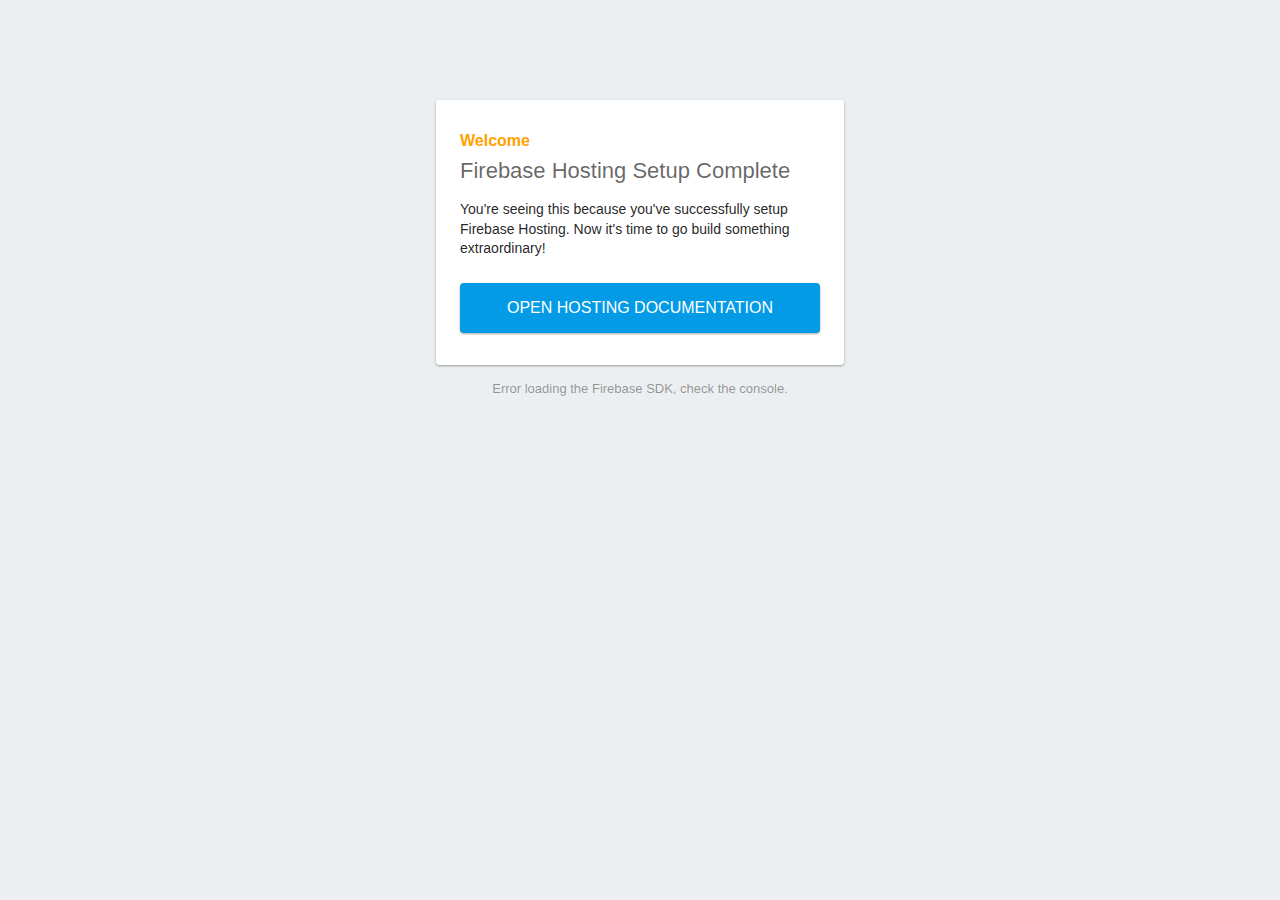
==== public/index.html @ 4ba91c22 "First commit" ====
<!DOCTYPE html>
<html>
  <head>
    <meta charset="utf-8">
    <meta name="viewport" content="width=device-width, initial-scale=1">
    <title>Welcome to Firebase Hosting</title>

    <!-- update the version number as needed -->
    <script defer src="/__/firebase/9.19.1/firebase-app-compat.js"></script>
    <!-- include only the Firebase features as you need -->
    <script defer src="/__/firebase/9.19.1/firebase-auth-compat.js"></script>
    <script defer src="/__/firebase/9.19.1/firebase-database-compat.js"></script>
    <script defer src="/__/firebase/9.19.1/firebase-firestore-compat.js"></script>
    <script defer src="/__/firebase/9.19.1/firebase-functions-compat.js"></script>
    <script defer src="/__/firebase/9.19.1/firebase-messaging-compat.js"></script>
    <script defer src="/__/firebase/9.19.1/firebase-storage-compat.js"></script>
    <script defer src="/__/firebase/9.19.1/firebase-analytics-compat.js"></script>
    <script defer src="/__/firebase/9.19.1/firebase-remote-config-compat.js"></script>
    <script defer src="/__/firebase/9.19.1/firebase-performance-compat.js"></script>
    <!-- 
      initialize the SDK after all desired features are loaded, set useEmulator to false
      to avoid connecting the SDK to running emulators.
    -->
    <script defer src="/__/firebase/init.js?useEmulator=true"></script>

    <style media="screen">
      body { background: #ECEFF1; color: rgba(0,0,0,0.87); font-family: Roboto, Helvetica, Arial, sans-serif; margin: 0; padding: 0; }
      #message { background: white; max-width: 360px; margin: 100px auto 16px; padding: 32px 24px; border-radius: 3px; }
      #message h2 { color: #ffa100; font-weight: bold; font-size: 16px; margin: 0 0 8px; }
      #message h1 { font-size: 22px; font-weight: 300; color: rgba(0,0,0,0.6); margin: 0 0 16px;}
      #message p { line-height: 140%; margin: 16px 0 24px; font-size: 14px; }
      #message a { display: block; text-align: center; background: #039be5; text-transform: uppercase; text-decoration: none; color: white; padding: 16px; border-radius: 4px; }
      #message, #message a { box-shadow: 0 1px 3px rgba(0,0,0,0.12), 0 1px 2px rgba(0,0,0,0.24); }
      #load { color: rgba(0,0,0,0.4); text-align: center; font-size: 13px; }
      @media (max-width: 600px) {
        body, #message { margin-top: 0; background: white; box-shadow: none; }
        body { border-top: 16px solid #ffa100; }
      }
    </style>
  </head>
  <body>
    <div id="message">
      <h2>Welcome</h2>
      <h1>Firebase Hosting Setup Complete</h1>
      <p>You're seeing this because you've successfully setup Firebase Hosting. Now it's time to go build something extraordinary!</p>
      <a target="_blank" href="https://firebase.google.com/docs/hosting/">Open Hosting Documentation</a>
    </div>
    <p id="load">Firebase SDK Loading&hellip;</p>

    <script>
      document.addEventListener('DOMContentLoaded', function() {
        const loadEl = document.querySelector('#load');
        // // 🔥🔥🔥🔥🔥🔥🔥🔥🔥🔥🔥🔥🔥🔥🔥🔥🔥🔥🔥🔥🔥🔥🔥🔥🔥🔥🔥🔥🔥🔥🔥
        // // The Firebase SDK is initialized and available here!
        //
        // firebase.auth().onAuthStateChanged(user => { });
        // firebase.database().ref('/path/to/ref').on('value', snapshot => { });
        // firebase.firestore().doc('/foo/bar').get().then(() => { });
        // firebase.functions().httpsCallable('yourFunction')().then(() => { });
        // firebase.messaging().requestPermission().then(() => { });
        // firebase.storage().ref('/path/to/ref').getDownloadURL().then(() => { });
        // firebase.analytics(); // call to activate
        // firebase.analytics().logEvent('tutorial_completed');
        // firebase.performance(); // call to activate
        //
        // // 🔥🔥🔥🔥🔥🔥🔥🔥🔥🔥🔥🔥🔥🔥🔥🔥🔥🔥🔥🔥🔥🔥🔥🔥🔥🔥🔥🔥🔥🔥🔥

        try {
          let app = firebase.app();
          let features = [
            'auth', 
            'database', 
            'firestore',
            'functions',
            'messaging', 
            'storage', 
            'analytics', 
            'remoteConfig',
            'performance',
          ].filter(feature => typeof app[feature] === 'function');
          loadEl.textContent = `Firebase SDK loaded with ${features.join(', ')}`;
        } catch (e) {
          console.error(e);
          loadEl.textContent = 'Error loading the Firebase SDK, check the console.';
        }
      });
    </script>
  </body>
</html>
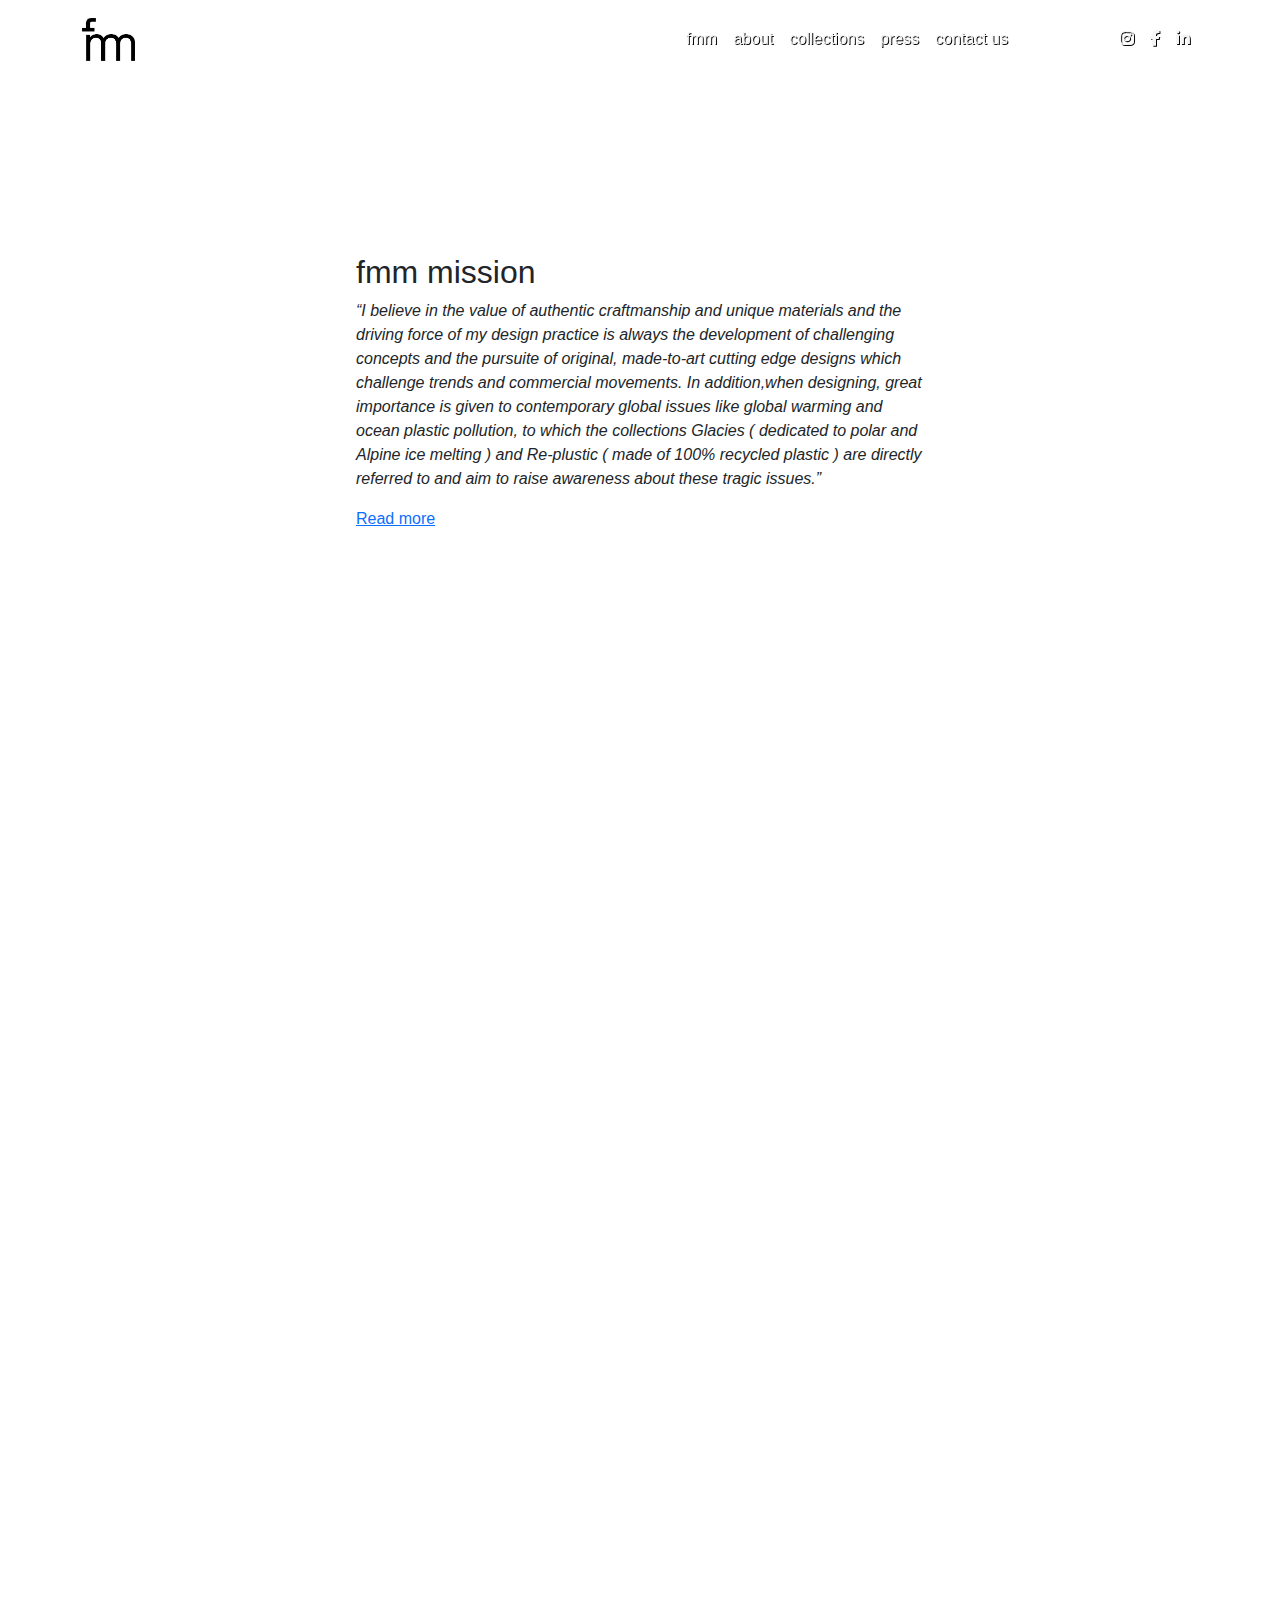
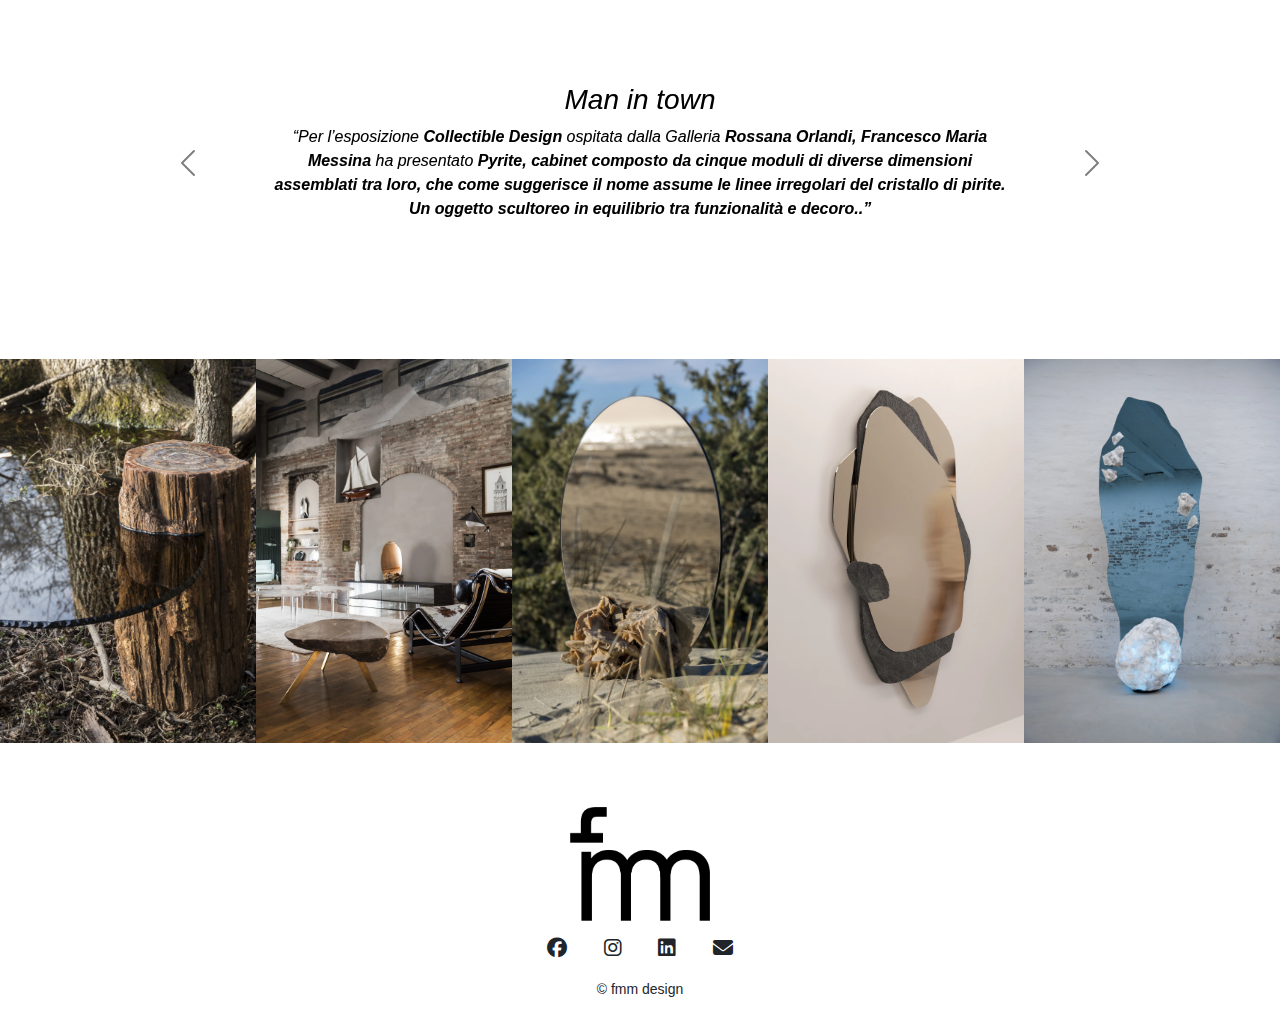
==== commit 2c1913eb: "Add firebase stuff" ====
--- a/public/index.html
+++ b/public/index.html
@@ -1,89 +1,85 @@
 <!DOCTYPE html>
-<html>
-  <head>
-    <meta charset="utf-8">
-    <meta name="viewport" content="width=device-width, initial-scale=1">
-    <title>Welcome to Firebase Hosting</title>
+<html lang="en">
 
-    <!-- update the version number as needed -->
-    <script defer src="/__/firebase/9.19.1/firebase-app-compat.js"></script>
-    <!-- include only the Firebase features as you need -->
-    <script defer src="/__/firebase/9.19.1/firebase-auth-compat.js"></script>
-    <script defer src="/__/firebase/9.19.1/firebase-database-compat.js"></script>
-    <script defer src="/__/firebase/9.19.1/firebase-firestore-compat.js"></script>
-    <script defer src="/__/firebase/9.19.1/firebase-functions-compat.js"></script>
-    <script defer src="/__/firebase/9.19.1/firebase-messaging-compat.js"></script>
-    <script defer src="/__/firebase/9.19.1/firebase-storage-compat.js"></script>
-    <script defer src="/__/firebase/9.19.1/firebase-analytics-compat.js"></script>
-    <script defer src="/__/firebase/9.19.1/firebase-remote-config-compat.js"></script>
-    <script defer src="/__/firebase/9.19.1/firebase-performance-compat.js"></script>
-    <!-- 
-      initialize the SDK after all desired features are loaded, set useEmulator to false
-      to avoid connecting the SDK to running emulators.
-    -->
-    <script defer src="/__/firebase/init.js?useEmulator=true"></script>
+<head>
+    <script src="js/meta.js"></script>
+    <title>fmm design</title>
+    <link href="css/homepage.css" rel="stylesheet" />
+    <link href="css/collections.css" rel="stylesheet" />
+    <style>
+        .card-group * {
+            border: none;
+            border-radius: 0px;
+            padding: 0;
+        }
+    </style>
+</head>
 
-    <style media="screen">
-      body { background: #ECEFF1; color: rgba(0,0,0,0.87); font-family: Roboto, Helvetica, Arial, sans-serif; margin: 0; padding: 0; }
-      #message { background: white; max-width: 360px; margin: 100px auto 16px; padding: 32px 24px; border-radius: 3px; }
-      #message h2 { color: #ffa100; font-weight: bold; font-size: 16px; margin: 0 0 8px; }
-      #message h1 { font-size: 22px; font-weight: 300; color: rgba(0,0,0,0.6); margin: 0 0 16px;}
-      #message p { line-height: 140%; margin: 16px 0 24px; font-size: 14px; }
-      #message a { display: block; text-align: center; background: #039be5; text-transform: uppercase; text-decoration: none; color: white; padding: 16px; border-radius: 4px; }
-      #message, #message a { box-shadow: 0 1px 3px rgba(0,0,0,0.12), 0 1px 2px rgba(0,0,0,0.24); }
-      #load { color: rgba(0,0,0,0.4); text-align: center; font-size: 13px; }
-      @media (max-width: 600px) {
-        body, #message { margin-top: 0; background: white; box-shadow: none; }
-        body { border-top: 16px solid #ffa100; }
-      }
-    </style>
-  </head>
-  <body>
-    <div id="message">
-      <h2>Welcome</h2>
-      <h1>Firebase Hosting Setup Complete</h1>
-      <p>You're seeing this because you've successfully setup Firebase Hosting. Now it's time to go build something extraordinary!</p>
-      <a target="_blank" href="https://firebase.google.com/docs/hosting/">Open Hosting Documentation</a>
+<body>
+    <script src="js/components/navBar.js"></script>
+    <header class="h-100">
+        <video muted autoplay loop>
+            <source src="assets/videos/IMG_0704.mp4" type="video/mp4">
+            <source src="assets/videos/IMG_0704.MOV" type="video/mov">
+        </video>
+    </header>
+
+    <div class="p-5 mb-4 rounded-3">
+        <div class="container-fluid py-5 w-50">
+            <h2>fmm mission</h2>
+            <p><i>“I believe in the value of authentic craftmanship and unique materials and the driving
+                    force of my design practice is always the development of challenging concepts and the
+                    pursuite of original, made-to-art cutting edge designs which challenge trends and commercial
+                    movements.
+                    In addition,when designing, great importance is given to contemporary global issues
+                    like global warming and ocean plastic pollution, to which the collections Glacies ( dedicated to
+                    polar and Alpine ice melting ) and Re-plustic ( made of 100% recycled plastic
+                    ) are directly referred to and aim to raise awareness about these tragic issues.”</i></p>
+            <p><a href="about.html">Read more</a></p>
+            <!--<h1 class="display-5">Introducing outstanding new collection</h1>-->
+        </div>
     </div>
-    <p id="load">Firebase SDK Loading&hellip;</p>
 
-    <script>
-      document.addEventListener('DOMContentLoaded', function() {
-        const loadEl = document.querySelector('#load');
-        // // 🔥🔥🔥🔥🔥🔥🔥🔥🔥🔥🔥🔥🔥🔥🔥🔥🔥🔥🔥🔥🔥🔥🔥🔥🔥🔥🔥🔥🔥🔥🔥
-        // // The Firebase SDK is initialized and available here!
-        //
-        // firebase.auth().onAuthStateChanged(user => { });
-        // firebase.database().ref('/path/to/ref').on('value', snapshot => { });
-        // firebase.firestore().doc('/foo/bar').get().then(() => { });
-        // firebase.functions().httpsCallable('yourFunction')().then(() => { });
-        // firebase.messaging().requestPermission().then(() => { });
-        // firebase.storage().ref('/path/to/ref').getDownloadURL().then(() => { });
-        // firebase.analytics(); // call to activate
-        // firebase.analytics().logEvent('tutorial_completed');
-        // firebase.performance(); // call to activate
-        //
-        // // 🔥🔥🔥🔥🔥🔥🔥🔥🔥🔥🔥🔥🔥🔥🔥🔥🔥🔥🔥🔥🔥🔥🔥🔥🔥🔥🔥🔥🔥🔥🔥
+    <header class="masthead">
+        <div class="container px-4 px-lg-5 h-100">
+            <div class="row gx-4 gx-lg-5 h-100 align-items-center justify-content-center text-center">
+                <div class="col-lg-8">
+                    <h1 class="text-white fw-light">Unique modern design Aesthetic</h1>
+                </div>
+            </div>
+        </div>
+    </header>
 
-        try {
-          let app = firebase.app();
-          let features = [
-            'auth', 
-            'database', 
-            'firestore',
-            'functions',
-            'messaging', 
-            'storage', 
-            'analytics', 
-            'remoteConfig',
-            'performance',
-          ].filter(feature => typeof app[feature] === 'function');
-          loadEl.textContent = `Firebase SDK loaded with ${features.join(', ')}`;
-        } catch (e) {
-          console.error(e);
-          loadEl.textContent = 'Error loading the Firebase SDK, check the console.';
-        }
-      });
-    </script>
-  </body>
-</html>
+    <section class="p-5 m-5">
+        <div class="container">
+            <div id="carouselContent" class="carousel slide" data-bs-ride="carousel">
+                <div class="carousel-inner" style="min-height: 200px;">
+                    <script src=" js/components/whatTheySaidCarousel.js"></script>
+                </div>
+                <button class="carousel-control-prev" type="button" data-bs-target="#carouselContent"
+                    data-bs-slide="prev">
+                    <span class="carousel-control-prev-icon" style="filter: invert(100%);" aria-hidden="true"></span>
+                    <span class="visually-hidden">Previous</span>
+                </button>
+                <button class="carousel-control-next" type="button" data-bs-target="#carouselContent"
+                    data-bs-slide="next">
+                    <span class="carousel-control-next-icon text-dark" style="filter: invert(100%);"
+                        aria-hidden="true"></span>
+                    <span class="visually-hidden">Next</span>
+                </button>
+            </div>
+        </div>
+    </section>
+
+
+    <div id="teaser">
+        <div class="card-group">
+            <script src="js/components/teaser.js"></script>
+        </div>
+    </div>
+
+    <script src="js/components/footer.js"></script>
+    <script src="vendor/bootstrap.min.js"></script>
+</body>
+
+</html>--- a/public/css/homepage.css
+++ b/public/css/homepage.css
@@ -0,0 +1,33 @@
+header.masthead {
+  padding-top: 10rem;
+  padding-bottom: calc(10rem - 4.5rem);
+  background: url("../assets/img/FMM-01.webp");
+  background-position: center;
+  background-repeat: no-repeat;
+  background-attachment: scroll;
+  background-size: cover;
+}
+
+
+@media (min-width: 992px) {
+  header.masthead {
+    height: 100vh;
+    min-height: 40rem;
+    padding-top: 4.5rem;
+    padding-bottom: 0;
+  }
+
+
+  header.masthead h1,
+  header.masthead .h1 {
+    font-size: 3rem;
+  }
+}
+
+@media (min-width: 1200px) {
+
+  header.masthead h1,
+  header.masthead .h1 {
+    font-size: 3.5rem;
+  }
+}--- a/public/css/collections.css
+++ b/public/css/collections.css
@@ -0,0 +1,36 @@
+/*.card-img {*/
+/*    width: 100%;*/
+/*    height: 25vw;*/
+/*    object-fit: cover;*/
+/*}*/
+
+.card {
+    position: relative;
+    overflow: hidden;
+}
+
+.card .overlay {
+    position: absolute;
+    top: 0;
+    left: 0;
+    width: 100%;
+    height: 100%;
+    opacity: 0;
+    transition: opacity 0.5s;
+    display: flex;
+    justify-content: center;
+    align-items: center;
+}
+
+.card:hover .overlay,
+.card:hover .text,
+.card .text {
+    opacity: 1;
+}
+
+.card .text {
+    color: #fff;
+    font-size: 1.5rem;
+    text-align: center;
+    transition: opacity 0.5s;
+}